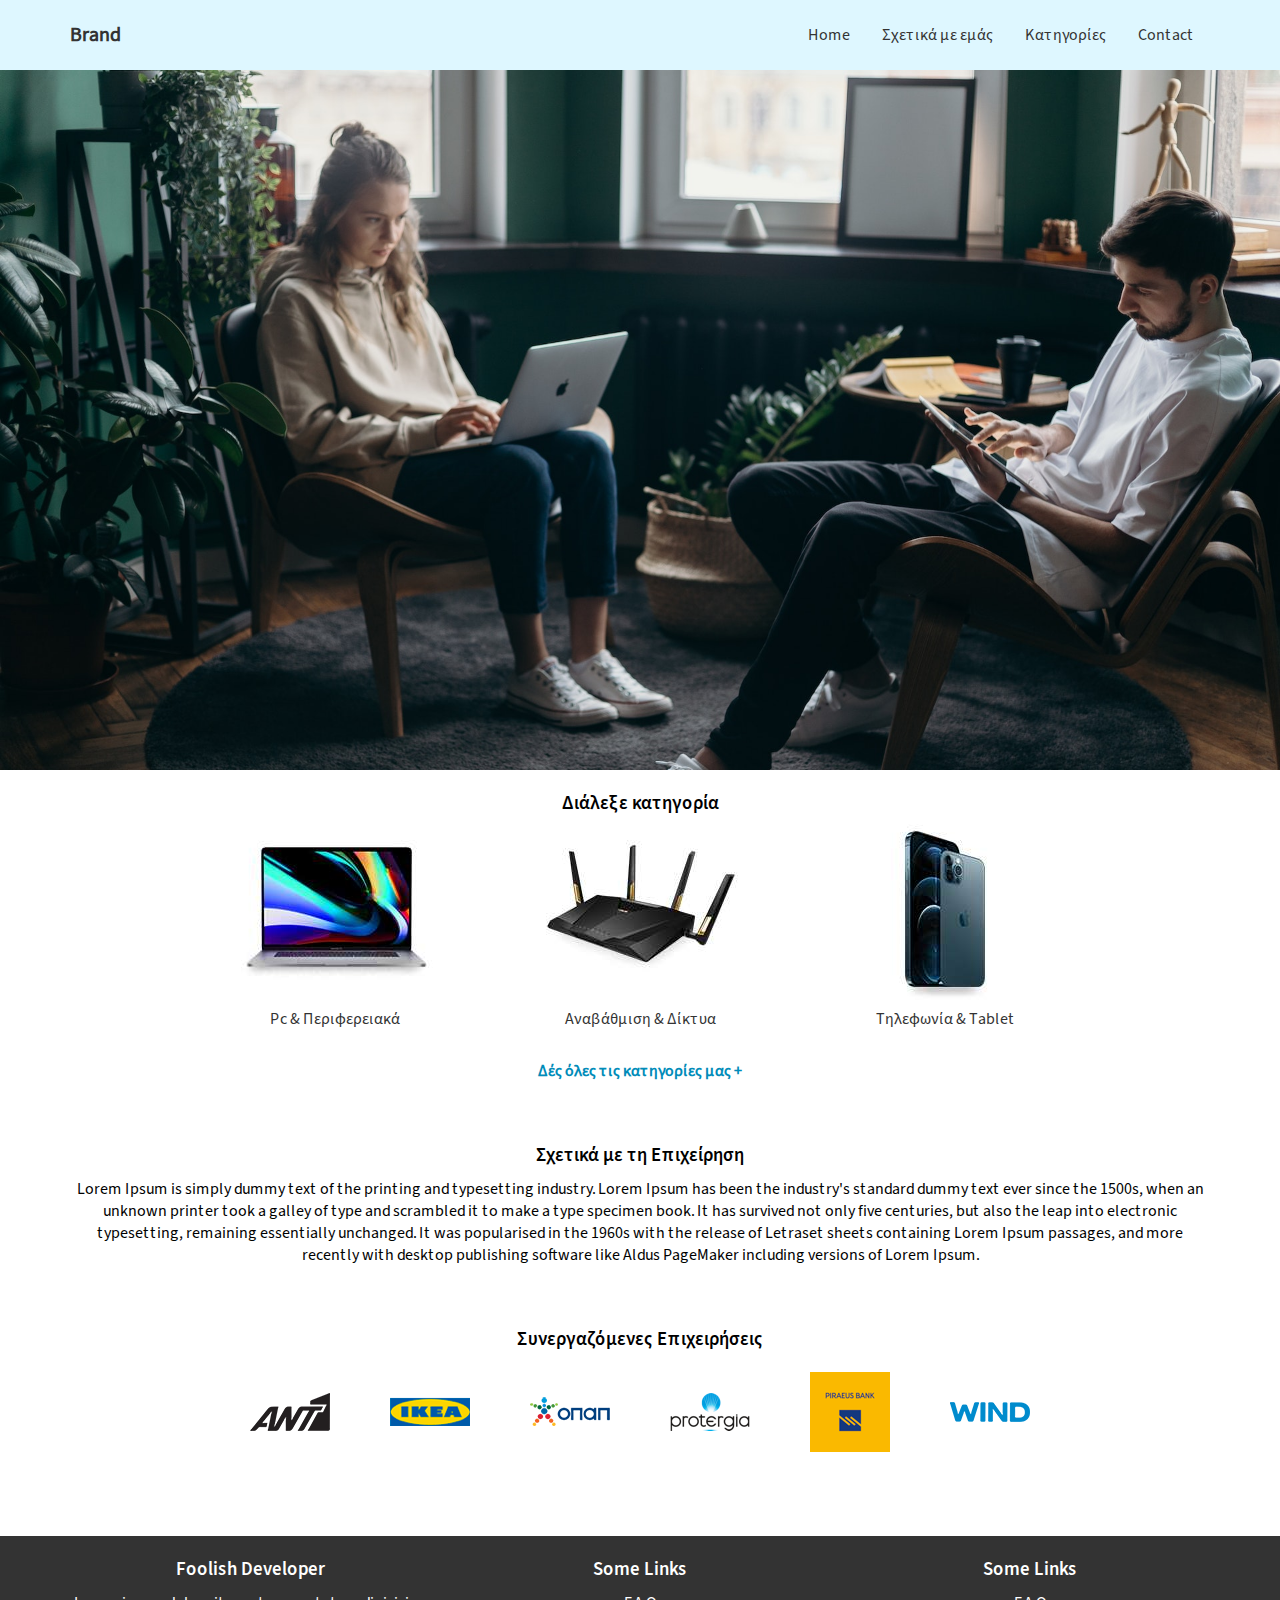
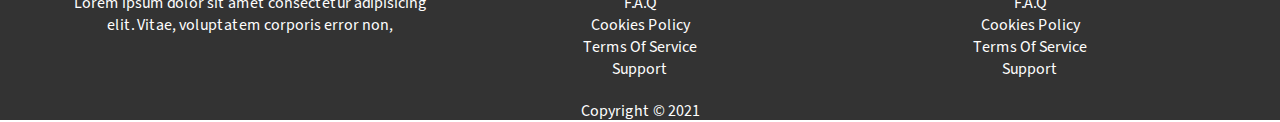
==== index.html @ 9221dc4f "init commit" ====
<!DOCTYPE html>
<html lang="en">

<head>
  <meta charset="UTF-8">
  <meta http-equiv="X-UA-Compatible" content="IE=edge">
  <meta name="viewport" content="width=device-width, initial-scale=1.0">
  <title>Document</title>
  <link rel="stylesheet" href="./css/global.css">
  <link rel="stylesheet" href="./css/home.css">
</head>

<body>
  <header class="site-header">
    <div class="wrapper site-header_wrapper">
      <a href="#" class="brand">Brand</a>
      <nav class="nav">
        <img class="nav_toggle" aria-expanded="false" src="/images/icons8-menu-50.png" alt="burger menu"/>
        <ul class="nav_wrapper">
          <li class="nav_item active"><a href="#">Home</a></li>
          <li class="nav_item"><a href="about.html">Σχετικά με εμάς</a></li>
          <li class="nav_item"><a href="product-categories.html">Κατηγορίες</a></li>
          <li class="nav_item"><a href="contact.html">Contact</a></li>
        </ul>
      </nav>
    </div>
  </header>
  <main>
    <div class="hero_image">
      <img src="./images/pexels-cottonbro-studio-4065137 10.07.03 PM.jpg" alt="hero-image">
    </div>
    <div class="flex-container container">
      <h3>Διάλεξε κατηγορία</h3>
      <div class="row">
        <a href="#">
          <img src="./images/laptop.jpeg" alt="laptop"/>
          <div class="text-dark">Pc & Περιφερειακά</div>
        </a>
        <a href="#">
          <img src="./images//upgrade.jpeg" alt="upgrade"/>
          <div class="text-dark">Αναβάθμιση & Δίκτυα</div>
        </a>
        <a href="#">
          <img src="./images//tilefona.jpg" alt="tilefona"/>
          <div class="text-dark">Τηλεφωνία & Tablet</div>
        </a>
      </div>
      <div class="categories">
        <a href="product-categories.html">Δές όλες τις κατηγορίες μας +</a>
      </div>
      <div class="about">
        <h3>Σχετικά με τη Επιχείρηση</h3>
        <p>
          Lorem Ipsum is simply dummy text of the printing and typesetting industry. 
          Lorem Ipsum has been the industry's standard dummy text ever since the 1500s, when an unknown printer took a galley 
          of type and scrambled it to make a type specimen book. It has survived not only five centuries, but also the leap into electronic typesetting, 
          remaining essentially unchanged. It was popularised in the 1960s with the release of Letraset 
          sheets containing Lorem Ipsum passages, and more recently with desktop publishing software like Aldus PageMaker including versions of Lorem Ipsum.
        </p>
      </div>
      <div class="cooperates">
        <h3>Συνεργαζόμενες Επιχειρήσεις</h3>
        <div>
          <img src="/images/ant1.png" alt="ant1"/>
          <img src="/images/ikea.png" alt="ikea"/>
          <img src="/images/opap.png" alt="opap"/>
          <img src="/images/protergia.png" alt="protergia"/>
          <img src="/images//piraeus.png" alt="piraeus"/>
          <img src="/images/wind.png" alt="wind"/>
        </div>
      </div>
    </div>
  </main>
  <footer>
    <div class="row_primary">
      <div class="column_about">
        <h3>Foolish Developer</h3>
        <p>
          Lorem ipsum dolor sit amet consectetur adipisicing elit. Vitae,
          voluptatem corporis error non,
        </p>
      </div>
      <div class="column_links">
        <h3>Some Links</h3>
        <ul>
          <li>
            <a href="#faq">F.A.Q</a>
          </li>
          <li>
            <a href="#cookies-policy">Cookies Policy</a>
          </li>
          <li>
            <a href="#terms-of-services">Terms Of Service</a>
          </li>
          <li>
            <a href="#support">Support</a>
          </li>
        </ul>
      </div>
      <div class="column_links">
        <h3>Some Links</h3>
        <ul>
          <li>
            <a href="#faq">F.A.Q</a>
          </li>
          <li>
            <a href="#cookies-policy">Cookies Policy</a>
          </li>
          <li>
            <a href="#terms-of-services">Terms Of Service</a>
          </li>
          <li>
            <a href="#support">Support</a>
          </li>
        </ul>
      </div>
    </div>
    <div class="row_copyright">
      <p>Copyright &copy; 2021</p>
    </div>
  </footer>
  <script src="./js/app.js"></script>
</body>

</html>
---- css/global.css ----
/* 
General
*/
:root {
  --primary: #ddd;
  --dark: #333;
  --white: #fff;
  --primary-blue: #364B93;
  --light-blue: #018CB9;
  --light-gray: #9E9E9E;
  --background-primary: #2fa0f6;
  --background-secondary: #d9f0f7;
  --background-light-gray: #F0F0F2;
  --max-width: 1140px;
  --shadow: 0 1px 5px rgba(104, 104, 104, 0.8);
}

*,
*:before,
*:after  {
  margin: 0;
  padding: 0;
  box-sizing: border-box;
}

@font-face {
  font-family: 'Source Sans Italic Extra Light';
  font-style: italic;
  font-weight: 200;
  src: url(../fonts/SourceSans3/SourceSans3-ExtraLightItalic.woff2) format('woff2');
}

@font-face {
  font-family: 'Source Sans Regular Extra Light';
  font-style: normal;
  font-weight: 200;
  src: url(../fonts/SourceSans3/SourceSans3-ExtraLight.woff2) format('woff2');
}

@font-face {
  font-family: "Source Sans Italic Light";
  font-style: italic;
  font-weight: 300;
  src: url(../fonts/SourceSans3/SourceSans3-LightItalic.woff2) format('woff2');
}

@font-face {
  font-family: "Source Sans Regular Light";
  font-style: normal;
  font-weight: 300;
  src: url(../fonts/SourceSans3/SourceSans3-Light.woff2) format('woff2');
}

@font-face {
  font-family: "Source Sans Italic";
  font-style: italic;
  font-weight: 400;
  src: url(../fonts/SourceSans3/SourceSans3-Italic.woff2) format('woff2');
}

@font-face {
  font-family: "Source Sans Regular";
  font-style: normal;
  font-weight: 400;
  src: url(../fonts/SourceSans3/SourceSans3-Regular.woff2) format('woff2');
}

@font-face {
  font-family: "Source Sans Italic Medium";
  font-style: italic;
  font-weight: 500;
  src: url(../fonts/SourceSans3/SourceSans3-MediumItalic.woff2) format('woff2');
}

@font-face {
  font-family: "Source Sans Regular Medium";
  font-style: normal;
  font-weight: 500;
  src: url(../fonts/SourceSans3/SourceSans3-Medium.woff2) format('woff2');
}

@font-face {
  font-family: "Source Sans Italic Semi Bold";
  font-style: italic;
  font-weight: 600;
  src: url(../fonts/SourceSans3/SourceSans3-SemiBoldItalic.woff2) format('woff2');
}

@font-face {
  font-family: "Source Sans Regular Semi Bold";
  font-style: normal;
  font-weight: 600;
  src: url(../fonts/SourceSans3/SourceSans3-SemiBold.woff2) format('woff2');
}

@font-face {
  font-family: "Source Sans Italic Bold";
  font-style: italic;
  font-weight: 700;
  src: url(../fonts/SourceSans3/SourceSans3-BoldItalic.woff2) format('woff2');
}

@font-face {
  font-family: "Source Sans Regular Bold";
  font-style: normal;
  font-weight: 700;
  src: url(../fonts/SourceSans3/SourceSans3-Bold.woff2) format('woff2');
}

@font-face {
  font-family: "Source Sans Italic Extra Bold";
  font-style: italic;
  font-weight: 800;
  src: url(../fonts/SourceSans3/SourceSans3-ExtraBoldItalic.woff2) format('woff2');
}

@font-face {
  font-family: "Source Sans Regular Extra Bold";
  font-style: normal;
  font-weight: 800;
  src: url(../fonts/SourceSans3/SourceSans3-ExtraBold.woff2) format('woff2');
}

@font-face {
  font-family: "Source Sans Italic Black";
  font-style: italic;
  font-weight: 900;
  src: url(../fonts/SourceSans3/SourceSans3-BlackItalic.woff2) format('woff2');
}

@font-face {
  font-family: "Source Sans Regular Black";
  font-style: normal;
  font-weight: 900;
  src: url(../fonts/SourceSans3/SourceSans3-Black.woff2) format('woff2');
}

.wrapper {
  max-width: var(--max-width);
  margin-left: auto;
  margin-right: auto;
}

a {
  text-decoration: none;
  cursor: pointer;
  color: var(--dark);
  font-family: 'Source Sans Regular';
}

h2 {
  margin-top: 20px;
  text-align: center;
  font-family: "Source Sans Regular Bold"
}

h3 {
  font-family: "Source Sans Regular Semi Bold"
}

ul {
  list-style-type: none;
  font-family: "Source Sans Regular Light";
}

html {
  -webkit-font-smoothing: antialiased;
  -moz-osx-font-smoothing: grayscale;
}

body {
  font-family: "Source Sans Regular";
  min-height: 100vh;
  position: relative;
  display: grid;
  grid: "header" auto
        "main" 1fr
        "footer" auto /
        1fr
}

header { grid-area: header; }
main { grid-area: main; }
footer { grid-area: footer; }

.button {
  -webkit-appearance: none;
     -moz-appearance: none;
          appearance: none;
  color: var(--white);
  background-color: var(--background-primary);
  min-width: 120px;
  padding: 0.5rem 1rem;
  border-radius: 5px;
  text-align: center;
}

.text-white {
  color: var(--white);
  font-family: "Source Sans Regular";
}

.text-dark {
  color: var(--dark);
  font-family: "Source Sans Regular";
}

.container {
  max-width: var(--max-width);
  margin: auto;
}

@media (max-width: 1140px) {
  .container {
    max-width: 90%;
  }

  .site-header_wrapper {
    max-width: 90%;
  }
}
/* 
Header CSS
*/
header a {
  color: var(--dark);
}

.brand {
  font-weight: bold;
  font-size: 20px;
}

.site-header {
  position: relative;
  background-color: #def7ff;
  font-family: "Source Sans Italic Light";
}

.site-header_wrapper {
  padding-top: 1rem;
  padding-bottom: 1rem;
}

@media (min-width: 600px) {
  .site-header_wrapper {
    display: flex;
    justify-content: space-between;
    align-items: center;
    padding-top: 0;
    padding-bottom: 0;
  }
}

@media (min-width: 600px) {
  .nav_wrapper {
    display: flex;
  }
}

@media (max-width: 599px) {
  .nav_wrapper {
    display: block;
    position: absolute;
    top: 100%;
    right: 0;
    left: 0;
    background-color: var(--background-secondary);
    visibility: hidden;
    opacity: 0;
    transform: translateY(-100%);
    transition: transform 0.3s ease-out, opacity 0.3s ease-out;
  }

  .nav_wrapper.active {
    visibility: visible;
    opacity: 1;
    transform: translateY(0);
  }
}

.nav_item:hover a {
  color: var(--primary-blue);
}

.nav_item a {
  display: block;
  padding: 1.5rem 1rem;
}

.nav_toggle {
  display: none;
}

@media (max-width: 599px) {
  .nav_toggle {
    display: block;
    position: absolute;
    right: 1rem;
    top: 0.8rem;
    width: 25px;
    height: 25px;
  }
}

/*
Main CSS
*/
.hero_image {
  max-width: 100%;
  height: 700px;
}

.hero_image img {
  /* filter: blur(5px); */
  width: 100%;
  height: 100%;
  object-fit: cover;
}

main {
  padding-bottom: 15.5rem; 
}

@media (max-width: 599px) {
  main {
    padding-bottom: 28rem;
  }

  .hero_image {
    height: 400px;
  }
}

/*
Footer CSS
*/
footer {
  position: absolute;
  bottom: 0;
  height: 11.5rem;
  width: 100%;
  background-color: var(--dark);
  color: var(--white);
  font-size: 16px;
}

footer a {
  color: var(--white);
}

footer h3 {
  margin-bottom: 10px;
}

.row_primary {
  display: grid;
  grid-template-columns: 1fr 1fr 1fr;
  grid-gap: 30px;
  max-width: var(--max-width);
  margin-left: auto;
  margin-right: auto;
  text-align: center;
  margin-top: 20px;
}

/* .column_links {
  line-height: 30px;
} */

@media (max-width: 599px) {
  footer {
    height: 26rem;
  }

  .row_primary {
    grid-template-columns: 1fr;
  }
}

.row_copyright {
  max-width: var(--max-width);
  margin-left: auto;
  margin-right: auto;
  text-align: center;
  margin-top: 20px;
}
---- css/home.css ----
.flex-container {
  margin-top: 20px;
  margin-bottom: 20px;
  text-align: center;
}

.row {
  display: flex;
  justify-content: center;
  gap: 100px;
}

.categories {
  font-weight: bold;
  margin-top: 30px;
}

.categories a {
  color: var(--light-blue);
}

@media (max-width: 599px) {
  .row {
    flex-direction: column;
    gap: 50px;
  }
}

.about {
  margin-top: 60px;
  margin-bottom: 60px;
}

.about h3 {
  margin-bottom: 10px;
}

.cooperates div {
  display: flex;
  justify-content: center;
  align-items: center;
  gap: 60px;
  flex-wrap: wrap;
  margin-top: 20px;
}
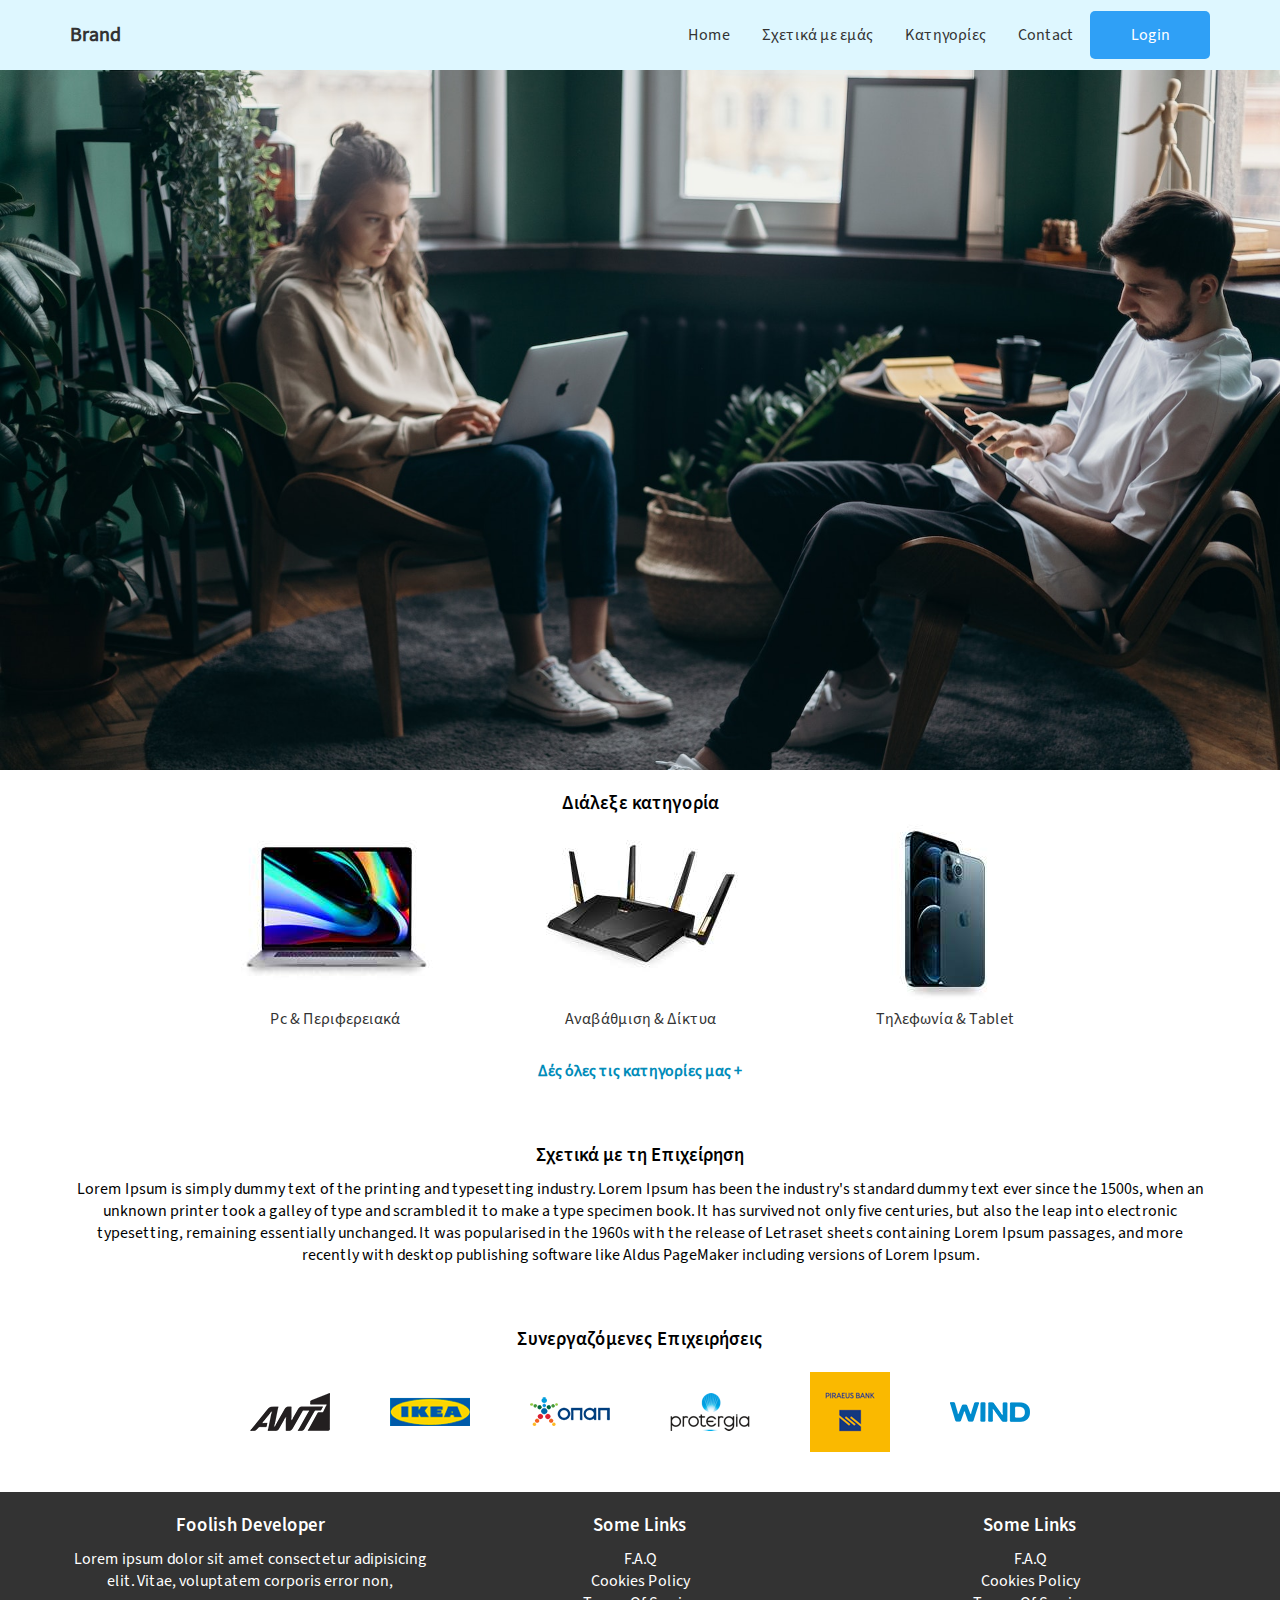
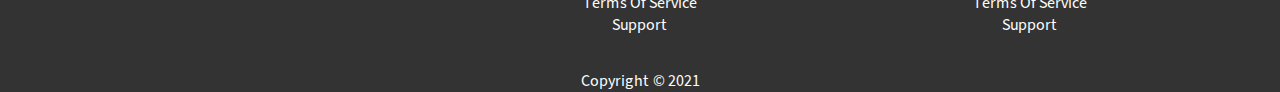
==== commit e3a4dfbe: "add signup form" ====
--- a/index.html
+++ b/index.html
@@ -5,7 +5,7 @@
   <meta charset="UTF-8">
   <meta http-equiv="X-UA-Compatible" content="IE=edge">
   <meta name="viewport" content="width=device-width, initial-scale=1.0">
-  <title>Document</title>
+  <title>Home</title>
   <link rel="stylesheet" href="./css/global.css">
   <link rel="stylesheet" href="./css/home.css">
 </head>
@@ -21,6 +21,7 @@
           <li class="nav_item"><a href="about.html">Σχετικά με εμάς</a></li>
           <li class="nav_item"><a href="product-categories.html">Κατηγορίες</a></li>
           <li class="nav_item"><a href="contact.html">Contact</a></li>
+          <li class="nav_item"><a class="button" href="signup.html">Login</a></li>
         </ul>
       </nav>
     </div>
--- a/css/global.css
+++ b/css/global.css
@@ -190,7 +190,7 @@
   color: var(--white);
   background-color: var(--background-primary);
   min-width: 120px;
-  padding: 0.5rem 1rem;
+  padding: 0.8rem 1rem !important;
   border-radius: 5px;
   text-align: center;
 }
@@ -242,7 +242,7 @@
   padding-bottom: 1rem;
 }
 
-@media (min-width: 600px) {
+@media (min-width: 769px) {
   .site-header_wrapper {
     display: flex;
     justify-content: space-between;
@@ -252,13 +252,13 @@
   }
 }
 
-@media (min-width: 600px) {
+@media (min-width: 769px) {
   .nav_wrapper {
     display: flex;
   }
 }
 
-@media (max-width: 599px) {
+@media (max-width: 768px) {
   .nav_wrapper {
     display: block;
     position: absolute;
@@ -279,6 +279,10 @@
   }
 }
 
+.nav_item {
+  margin: auto;
+}
+
 .nav_item:hover a {
   color: var(--primary-blue);
 }
@@ -292,7 +296,7 @@
   display: none;
 }
 
-@media (max-width: 599px) {
+@media (max-width: 768px) {
   .nav_toggle {
     display: block;
     position: absolute;
@@ -318,31 +322,74 @@
   object-fit: cover;
 }
 
-main {
-  padding-bottom: 15.5rem; 
-}
-
-@media (max-width: 599px) {
-  main {
-    padding-bottom: 28rem;
-  }
-
+@media (max-width: 768px) {
   .hero_image {
     height: 400px;
   }
+}
+/*
+Forms
+*/
+.login-form {
+  display: flex;
+  justify-content: center;
+  align-items: center;
+  flex-direction: column;
+  margin-top: 30px;
+}
+
+.login-form h1 {
+  margin-bottom: 20px;
+}
+
+fieldset {
+  width: 100%;
+  padding: 1rem 2rem;
+  margin-bottom: 1rem;
+}
+
+.form-input-material {
+  display: flex;
+  flex-direction: column;
+  width: 100%;
+  margin-bottom: 10px;
+}
+
+.form-input-material input, textarea {
+  border-radius: 15px;
+  border: 1px solid var(--light-gray);
+  padding: 10px;
+}
+
+.form-input-material label {
+  font-weight: 200;
+  font-size: 16px;
+  margin-bottom: 5px;
+}
+
+.btn {
+  width: 50%;
+  padding: 1rem;
+  background-color: var(--primary-blue);
+  border: 1px solid var(--primary-blue);
+  color: var(--white);
+  border-radius: 30px;
+  cursor: pointer;
+  font-size: 18px;
 }
 
 /*
 Footer CSS
 */
 footer {
-  position: absolute;
+  position: relative;
   bottom: 0;
-  height: 11.5rem;
+  height: 12.5rem;
   width: 100%;
   background-color: var(--dark);
   color: var(--white);
   font-size: 16px;
+  margin-top: 20px;
 }
 
 footer a {
@@ -364,13 +411,19 @@
   margin-top: 20px;
 }
 
-/* .column_links {
-  line-height: 30px;
-} */
-
-@media (max-width: 599px) {
+@media (max-width: 768px) {
   footer {
-    height: 26rem;
+    height: 27.5rem;
+  }
+
+  .row_primary {
+    grid-template-columns: 1fr;
+  }
+}
+
+@media (max-width: 768px) {
+  footer {
+    height: 29rem;
   }
 
   .row_primary {
@@ -383,5 +436,8 @@
   margin-left: auto;
   margin-right: auto;
   text-align: center;
-  margin-top: 20px;
+  position: absolute;
+  bottom: 0;
+  left: 50%;
+  transform: translateX(-50%);
 }--- a/css/home.css
+++ b/css/home.css
@@ -19,7 +19,7 @@
   color: var(--light-blue);
 }
 
-@media (max-width: 599px) {
+@media (max-width: 480px) {
   .row {
     flex-direction: column;
     gap: 50px;
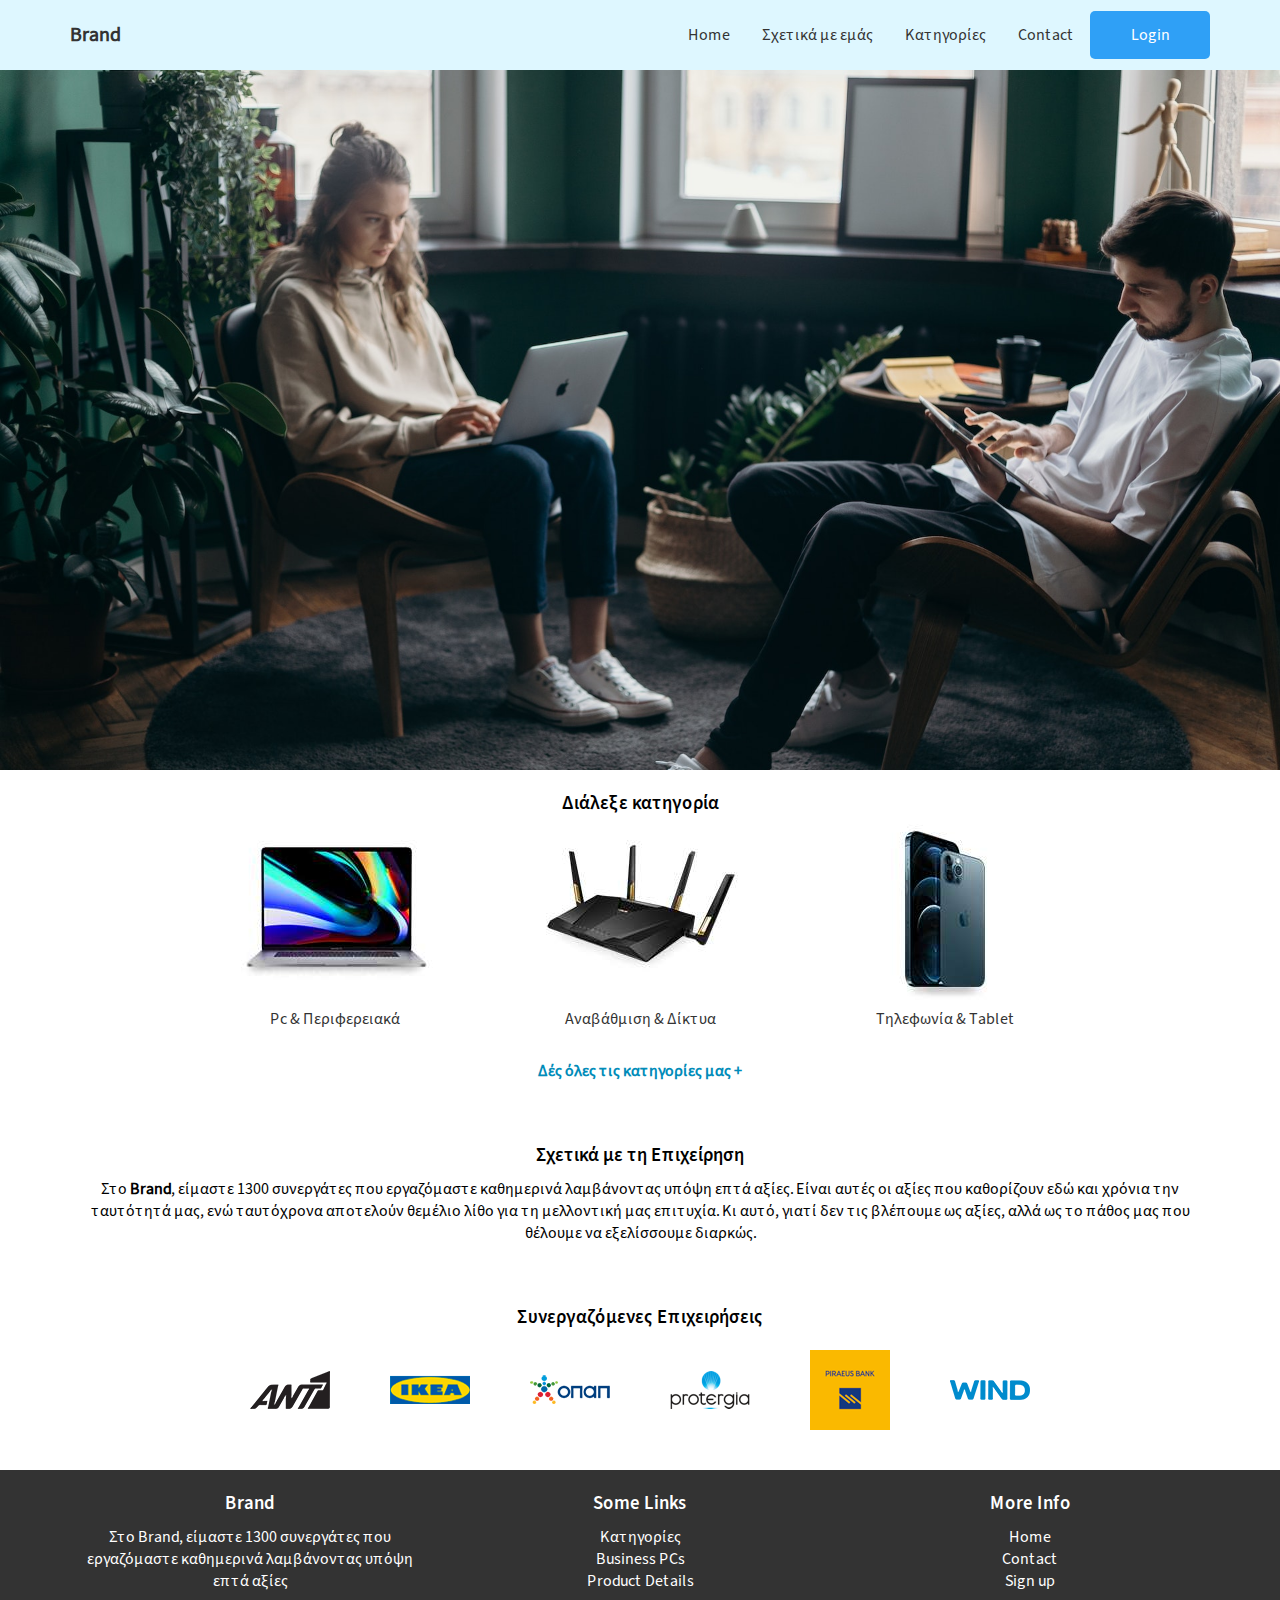
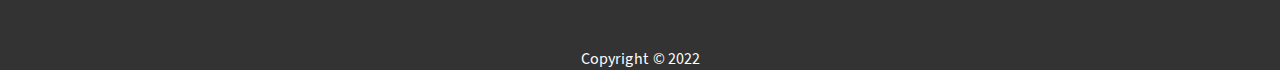
==== commit 9b4f3d50: "update the content" ====
--- a/index.html
+++ b/index.html
@@ -15,7 +15,7 @@
     <div class="wrapper site-header_wrapper">
       <a href="#" class="brand">Brand</a>
       <nav class="nav">
-        <img class="nav_toggle" aria-expanded="false" src="/images/icons8-menu-50.png" alt="burger menu"/>
+        <img class="nav_toggle" aria-expanded="false" src="/images/icons8-menu-50.png" alt="burger menu" />
         <ul class="nav_wrapper">
           <li class="nav_item active"><a href="#">Home</a></li>
           <li class="nav_item"><a href="about.html">Σχετικά με εμάς</a></li>
@@ -34,15 +34,15 @@
       <h3>Διάλεξε κατηγορία</h3>
       <div class="row">
         <a href="#">
-          <img src="./images/laptop.jpeg" alt="laptop"/>
+          <img src="./images/laptop.jpeg" alt="laptop" />
           <div class="text-dark">Pc & Περιφερειακά</div>
         </a>
         <a href="#">
-          <img src="./images//upgrade.jpeg" alt="upgrade"/>
+          <img src="./images//upgrade.jpeg" alt="upgrade" />
           <div class="text-dark">Αναβάθμιση & Δίκτυα</div>
         </a>
         <a href="#">
-          <img src="./images//tilefona.jpg" alt="tilefona"/>
+          <img src="./images//tilefona.jpg" alt="tilefona" />
           <div class="text-dark">Τηλεφωνία & Tablet</div>
         </a>
       </div>
@@ -52,22 +52,21 @@
       <div class="about">
         <h3>Σχετικά με τη Επιχείρηση</h3>
         <p>
-          Lorem Ipsum is simply dummy text of the printing and typesetting industry. 
-          Lorem Ipsum has been the industry's standard dummy text ever since the 1500s, when an unknown printer took a galley 
-          of type and scrambled it to make a type specimen book. It has survived not only five centuries, but also the leap into electronic typesetting, 
-          remaining essentially unchanged. It was popularised in the 1960s with the release of Letraset 
-          sheets containing Lorem Ipsum passages, and more recently with desktop publishing software like Aldus PageMaker including versions of Lorem Ipsum.
+          Στο <b>Brand</b>, είμαστε 1300 συνεργάτες που εργαζόμαστε καθημερινά λαμβάνοντας υπόψη επτά αξίες. Είναι αυτές οι
+          αξίες που καθορίζουν εδώ και χρόνια την ταυτότητά μας, ενώ ταυτόχρονα αποτελούν θεμέλιο λίθο για τη
+          μελλοντική μας επιτυχία. Κι αυτό, γιατί δεν τις βλέπουμε ως αξίες, αλλά ως το πάθος μας που θέλουμε να
+          εξελίσσουμε διαρκώς.
         </p>
       </div>
       <div class="cooperates">
         <h3>Συνεργαζόμενες Επιχειρήσεις</h3>
         <div>
-          <img src="/images/ant1.png" alt="ant1"/>
-          <img src="/images/ikea.png" alt="ikea"/>
-          <img src="/images/opap.png" alt="opap"/>
-          <img src="/images/protergia.png" alt="protergia"/>
-          <img src="/images//piraeus.png" alt="piraeus"/>
-          <img src="/images/wind.png" alt="wind"/>
+          <img src="/images/ant1.png" alt="ant1" />
+          <img src="/images/ikea.png" alt="ikea" />
+          <img src="/images/opap.png" alt="opap" />
+          <img src="/images/protergia.png" alt="protergia" />
+          <img src="/images//piraeus.png" alt="piraeus" />
+          <img src="/images/wind.png" alt="wind" />
         </div>
       </div>
     </div>
@@ -75,53 +74,45 @@
   <footer>
     <div class="row_primary">
       <div class="column_about">
-        <h3>Foolish Developer</h3>
+        <h3>Brand</h3>
         <p>
-          Lorem ipsum dolor sit amet consectetur adipisicing elit. Vitae,
-          voluptatem corporis error non,
+          Στο Brand, είμαστε 1300 συνεργάτες που εργαζόμαστε καθημερινά λαμβάνοντας υπόψη επτά αξίες
         </p>
       </div>
       <div class="column_links">
         <h3>Some Links</h3>
         <ul>
           <li>
-            <a href="#faq">F.A.Q</a>
+            <a href="product-categories.html">Κατηγορίες</a>
           </li>
           <li>
-            <a href="#cookies-policy">Cookies Policy</a>
+            <a href="products-pc.html">Business PCs</a>
           </li>
           <li>
-            <a href="#terms-of-services">Terms Of Service</a>
-          </li>
-          <li>
-            <a href="#support">Support</a>
+            <a href="product-details.html">Product Details</a>
           </li>
         </ul>
       </div>
       <div class="column_links">
-        <h3>Some Links</h3>
+        <h3>More Info</h3>
         <ul>
           <li>
-            <a href="#faq">F.A.Q</a>
+            <a href="index.html">Home</a>
           </li>
           <li>
-            <a href="#cookies-policy">Cookies Policy</a>
+            <a href="contact.html">Contact</a>
           </li>
           <li>
-            <a href="#terms-of-services">Terms Of Service</a>
-          </li>
-          <li>
-            <a href="#support">Support</a>
+            <a href="signup.html">Sign up</a>
           </li>
         </ul>
       </div>
     </div>
     <div class="row_copyright">
-      <p>Copyright &copy; 2021</p>
+      <p>Copyright &copy; 2022</p>
     </div>
   </footer>
   <script src="./js/app.js"></script>
 </body>
 
-</html>
-  +</html>--- a/css/global.css
+++ b/css/global.css
@@ -355,7 +355,7 @@
   margin-bottom: 10px;
 }
 
-.form-input-material input, textarea {
+.form-input-material input, textarea, select {
   border-radius: 15px;
   border: 1px solid var(--light-gray);
   padding: 10px;
@@ -376,6 +376,11 @@
   border-radius: 30px;
   cursor: pointer;
   font-size: 18px;
+}
+
+.btn:hover {
+  background-color: var(--light-blue);
+  border-color: var(--light-blue);
 }
 
 /*
